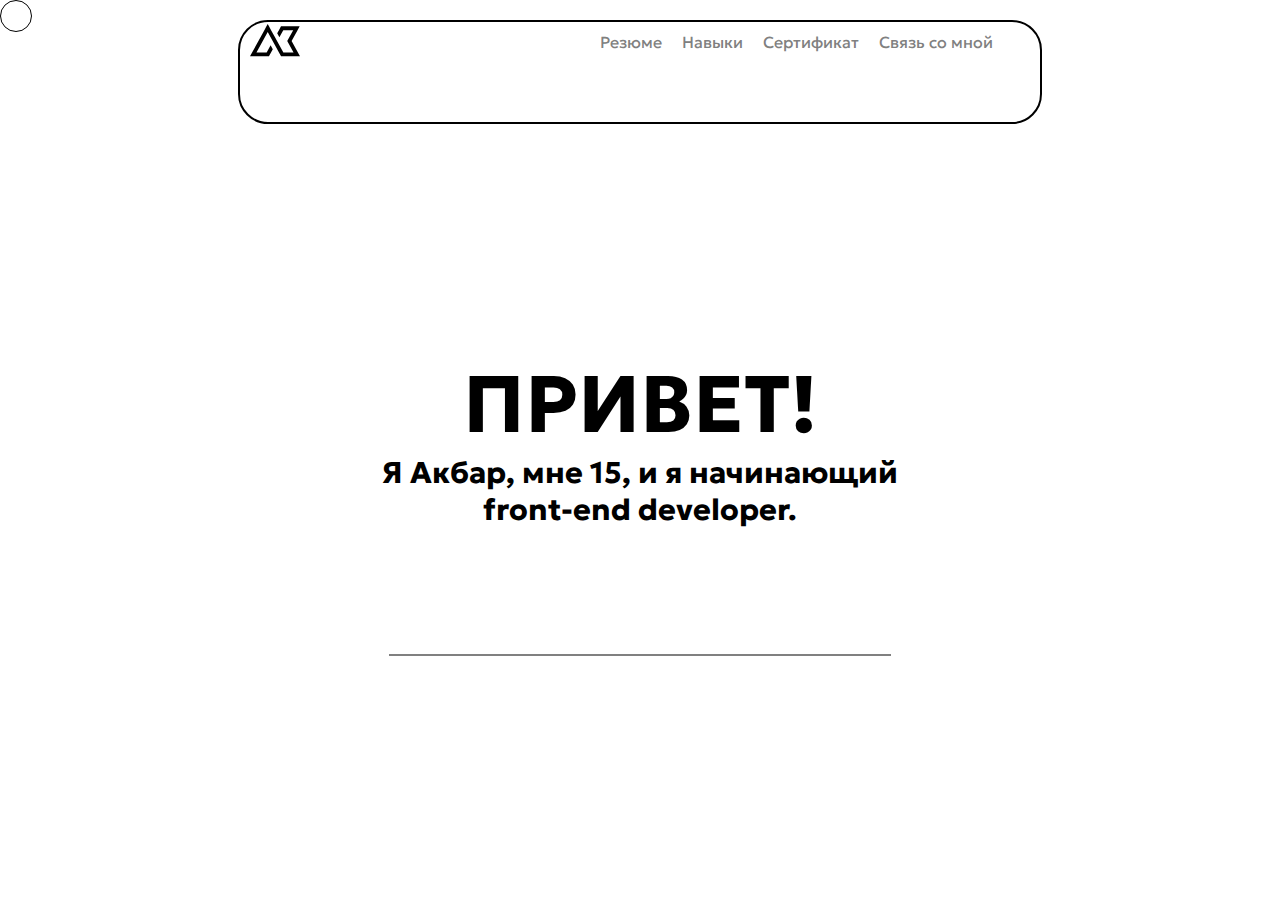
==== index.html @ 7a2e1a58 "Update index.html" ====
<!DOCTYPE html>
<html lang="en">
<head>
    <meta charset="UTF-8">
    <meta name="viewport" content="width=device-width, initial-scale=1.0">
    <title>Portfolio</title>
    <link rel="stylesheet" href="/style.css">
    <link rel="preconnect" href="https://fonts.googleapis.com">
    <link rel="preconnect" href="https://fonts.gstatic.com" crossorigin>
    <link href="https://fonts.googleapis.com/css2?family=Geologica:wght@100;300;500;700;900&display=swap" rel="stylesheet">
</head>
<body>
    <header>
        <nav>
            <div class="navigation">
                <a href="index.html"><img src="/images/Logo.svg" alt="" width="50px" class="logo"></a>
                <a href="pages/page1.html" class="nav-link1">Резюме</a>
                <a href="pages/page2.html" class="nav-link2">Навыки</a>
                <a href="pages/page3.html" class="nav-link3">Сертификат</a>
                <a href="pages/page4.html" class="nav nav-link4">Связь со мной</a>
            </div>
        </nav>
        <div class="main-ct">
        <h1 class="main-text">ПРИВЕТ!</h1>
        <h2 class="main-text2">Я Акбар, мне 15, и я начинающий<br> front-end developer.</h2>
    </div>
    </header>
    <hr class="hr1">
    <style>
        :root {
            --color: black;
            --cursor-size: 30px;
        }
        
        * {
            cursor: none;
        }
        
        html,
        body {
            height: 100%;
        }
        
        body {
            background: white;
        }
        
        .custom-cursor {
            position: absolute;
            z-index: 99;
            top: 0;
            left: 0;
        
            width: var(--cursor-size);
            height: var(--cursor-size);
        
            border: calc(var(--cursor-size)
                        /30) solid black;
            border-radius: 50%;
        
            animation: cursor 800ms infinite 
                    alternate ease-in-out;
              pointer-events: none;
        }
        
        .custom-cursor::before {
            content: "";
            display: block;
            width: calc(var(--cursor-size) / 2);
            height: calc(var(--cursor-size) / 2);
        
            position: absolute;
            top: 50%;
            left: 50%;
            transform: translate(-50%, -50%);
        
            border: calc(var(--cursor-size) / 6) 
                    solid rgba(var(--color), 0.5);
        
            border-radius: 50%;
        
            animation: cursor-before 800ms infinite 
                    alternate ease-in-out;
        }
        
        .custom-cursor.click {
            animation: cursor-click 800ms 
                normal ease-in-out;
        }
        
        @keyframes cursor {
            from {
                transform: scale(1);
                border-color: black;
            }
        
            to {
                transform: scale(1.5);
            }
        }
        
        @keyframes cursor-before {
            from {
                transform: translate(-50%, -50%) scale(1);
                border-color: rgba(var(--color), 0.5);
            }
        
            to {
                transform: translate(-50%, -50%) scale(1.5);
                border-color: rgba(var(--color), 0.75);
            }
        }
        
        @keyframes cursor-click {
        
            0%,
            100% {
                transform: scale(1);
            }
        
            50% {
                transform: scale(2.5);
            }
        }
    </style>
</head>

<body>
    <div class="custom-cursor"></div>
</body>
<script type="text/javascript" charset="utf-8">
    const cursor = document
        .querySelector(".custom-cursor");
    
    // Adding the animations when the
    // mouse button is clicked
    
    window.addEventListener("mousedown", (event) => {
        if (!cursor.classList.contains("click")) {
            cursor.classList.add("click");
    
            setTimeout(() => {
                cursor.classList.remove("click");
            }, 800);
        }
    });
    
    // Getting the position of the cursor
    window.addEventListener("mousemove", (event) => {
        let x = event.pageX - cursor.offsetWidth / 2,
            y = event.pageY - cursor.offsetHeight / 2;
    
        cursor.style.left = `${x}px`;
        cursor.style.top = `${y}px`;
    });
</script>
    <style>
        body {
    margin: 0;
    height: 0;
    font-family: 'Geologica', sans-serif;
}

.navigation {
    border: 2px solid;
    margin-left: 500px;
    width: 800px;
    display: block;
    margin-left: auto;
    margin-right: auto;
    margin-top: 20px;
    border-radius: 30px;
    position: relative;
    display: flex;
    height: 100px;
}

.logo {
    margin-left: 10px;
    padding-top: 2px;
}

.main-text {
    margin-top: 230px;
    font-size: 80px;
    height: 0px;
    text-align: center;
}

.main-text2 {
    font-size: 30px;
    margin-top: 100px;
    text-align: center;
    height: 0px;
}

.hr1 {
    margin-top: 200px;
    width: 500px;
    border: 1px solid;
}

.nav-link1 {
    padding-left: 300px;
    text-decoration: none;
    padding-top: 10px;
    color: gray;
    height: 0px;
}

.nav-link1:hover {
    color: black;
    transition: 0.5s;
}

.nav-link2 {
    padding-left: 20px;
    text-decoration: none;
    padding-top: 10px;
    color: gray;
    height: 0px;
}

.nav-link2:hover {
    color: black;
    transition: 0.5s;
}

.nav-link3 {
    padding-left: 20px;
    text-decoration: none;
    padding-top: 10px;
    color: gray;
    height: 0px;
}

.nav-link3:hover {
    color: black;
    transition: 0.5s;
}

.nav-link4 {
    padding-left: 20px;
    text-decoration: none;
    padding-top: 10px;
    color: gray;
    height: 0px;
}

.nav-link4:hover {
    color: black;
    transition: 0.5s;
}

    </style>
</body>
</html>
---- style.css ----
body {
    margin: 0;
    height: 0;
    font-family: 'Geologica', sans-serif;
}

.navigation {
    border: 2px solid;
    margin-left: 500px;
    width: 800px;
    display: block;
    margin-left: auto;
    margin-right: auto;
    margin-top: 20px;
    border-radius: 30px;
    position: relative;
    display: flex;
}

.logo {
    margin-left: 10px;
    padding-top: 2px;
}

.main-text {
    margin-top: 230px;
    font-size: 80px;
    height: 0px;
    text-align: center;
}

.main-text2 {
    font-size: 30px;
    margin-top: 100px;
    text-align: center;
    height: 0px;
}

.hr1 {
    margin-top: 200px;
    width: 500px;
    border: 1px solid;
}

.nav-link1 {
    padding-left: 300px;
    text-decoration: none;
    padding-top: 10px;
    color: gray;
    height: 0px;
}

.nav-link1:hover {
    color: black;
    transition: 0.5s;
}

.nav-link2 {
    padding-left: 20px;
    text-decoration: none;
    padding-top: 10px;
    color: gray;
    height: 0px;
}

.nav-link2:hover {
    color: black;
    transition: 0.5s;
}

.nav-link3 {
    padding-left: 20px;
    text-decoration: none;
    padding-top: 10px;
    color: gray;
    height: 0px;
}

.nav-link3:hover {
    color: black;
    transition: 0.5s;
}

.nav-link4 {
    padding-left: 20px;
    text-decoration: none;
    padding-top: 10px;
    color: gray;
    height: 0px;
}

.nav-link4:hover {
    color: black;
    transition: 0.5s;
}
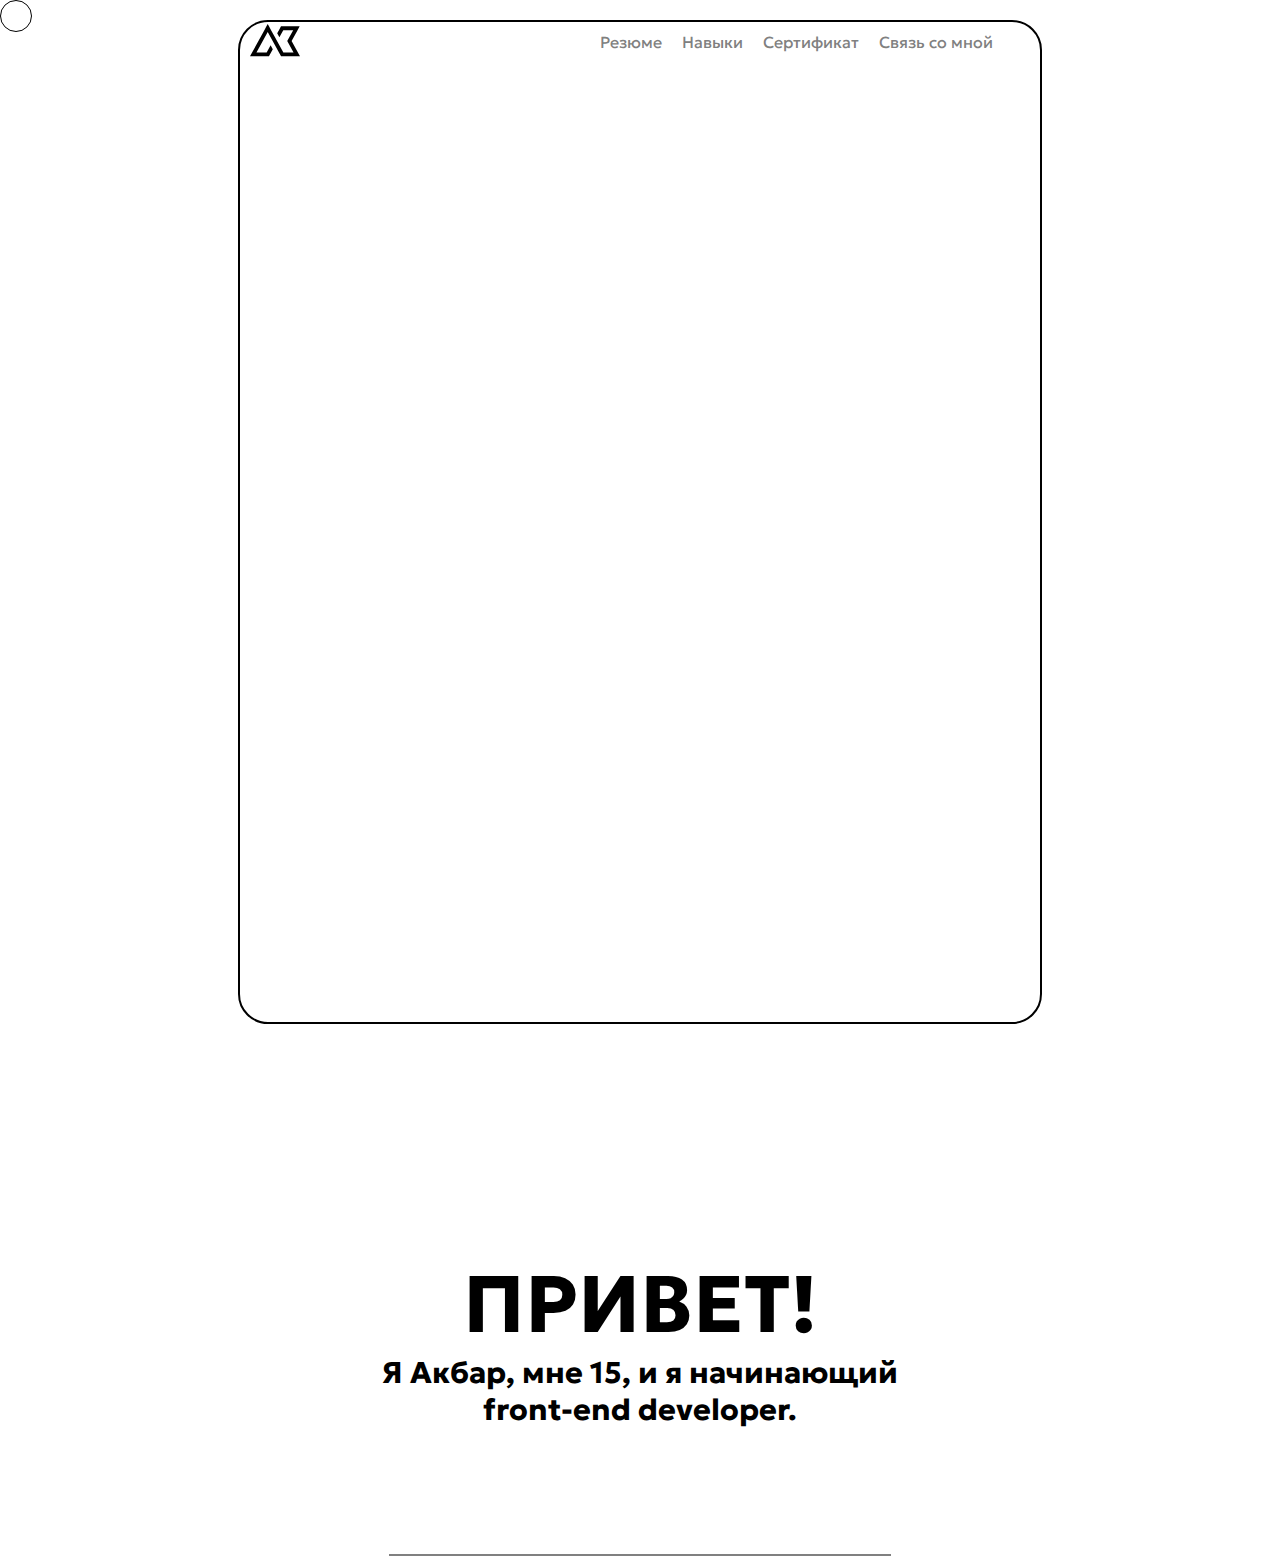
==== commit 58f604ec: "Update index.html" ====
--- a/index.html
+++ b/index.html
@@ -172,7 +172,7 @@
     border-radius: 30px;
     position: relative;
     display: flex;
-    height: 100px;
+    height: 1000px;
 }
 
 .logo {
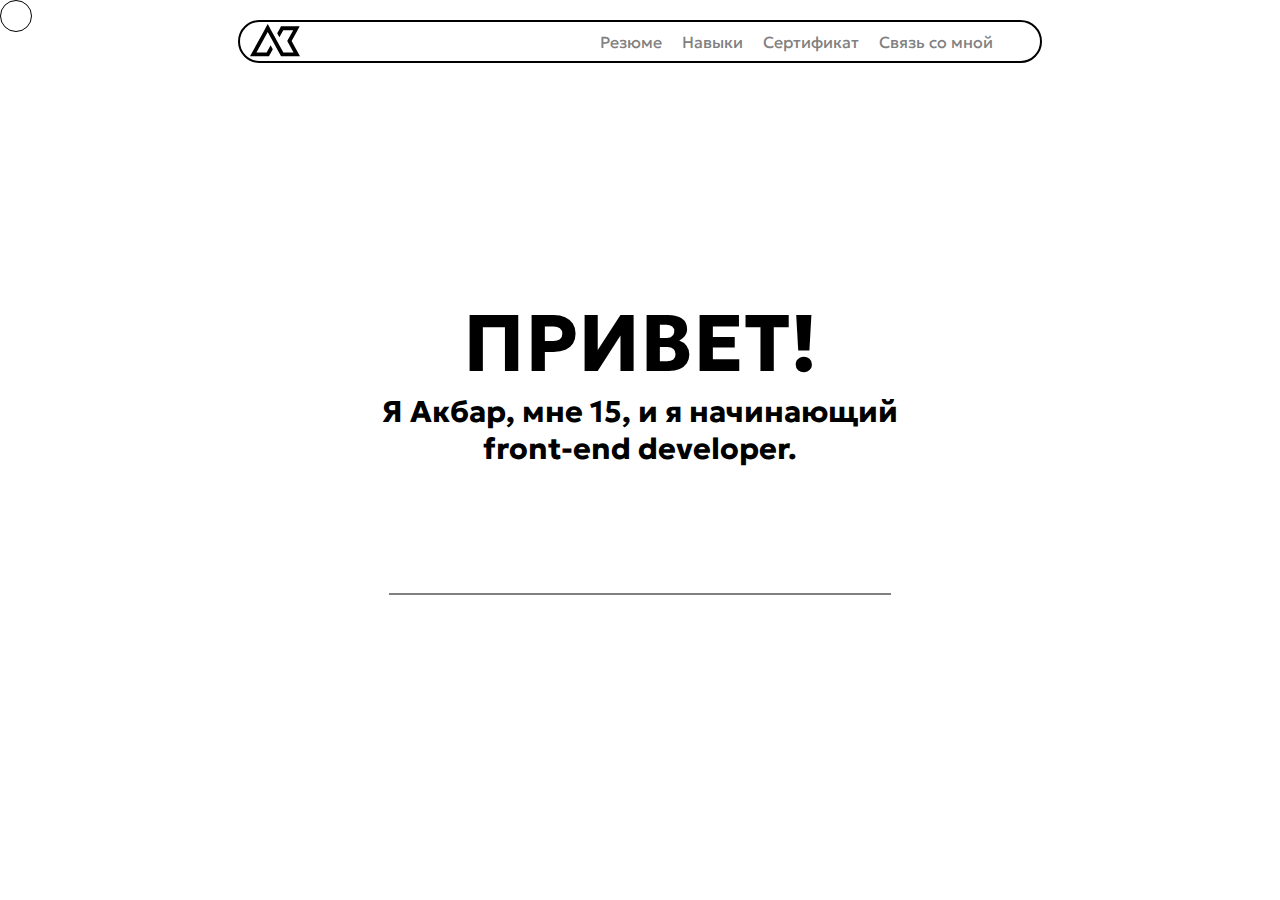
==== commit 874ee029: "Update index.html" ====
--- a/index.html
+++ b/index.html
@@ -172,7 +172,6 @@
     border-radius: 30px;
     position: relative;
     display: flex;
-    height: 1000px;
 }
 
 .logo {
